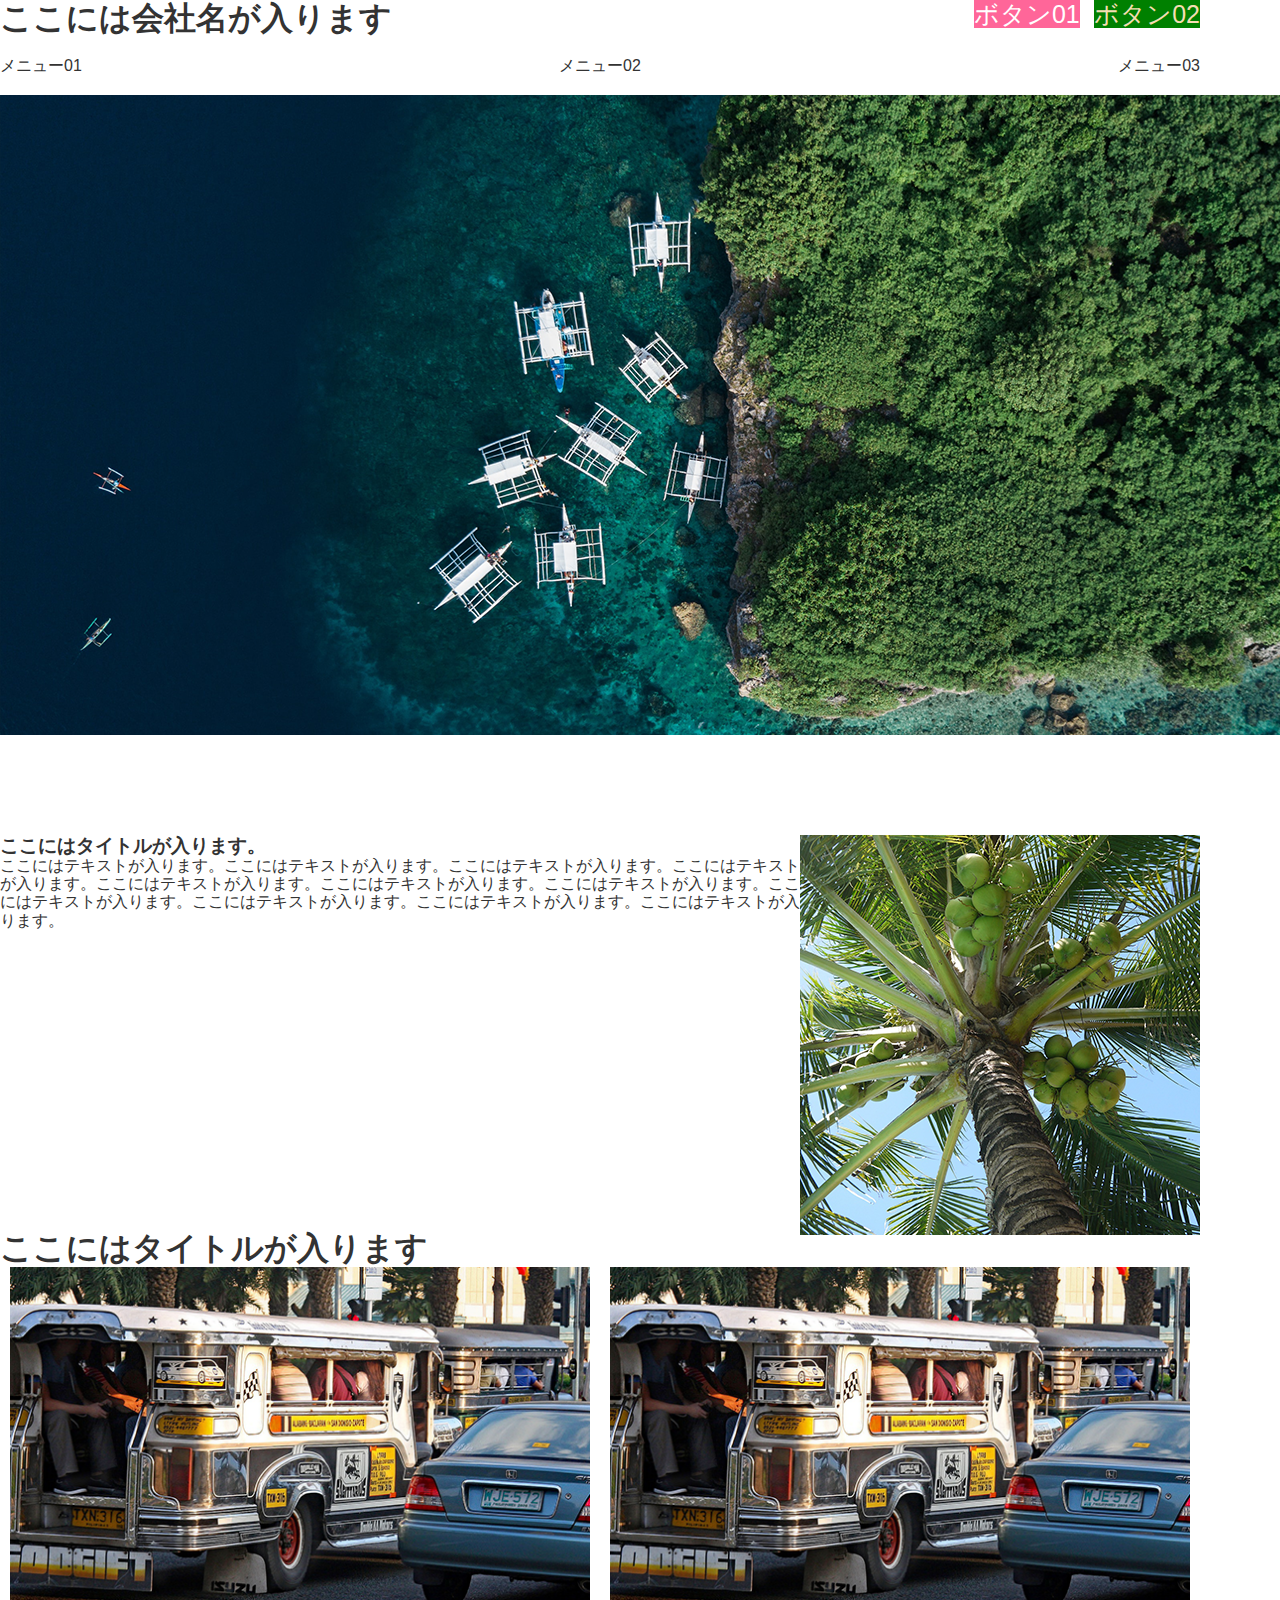
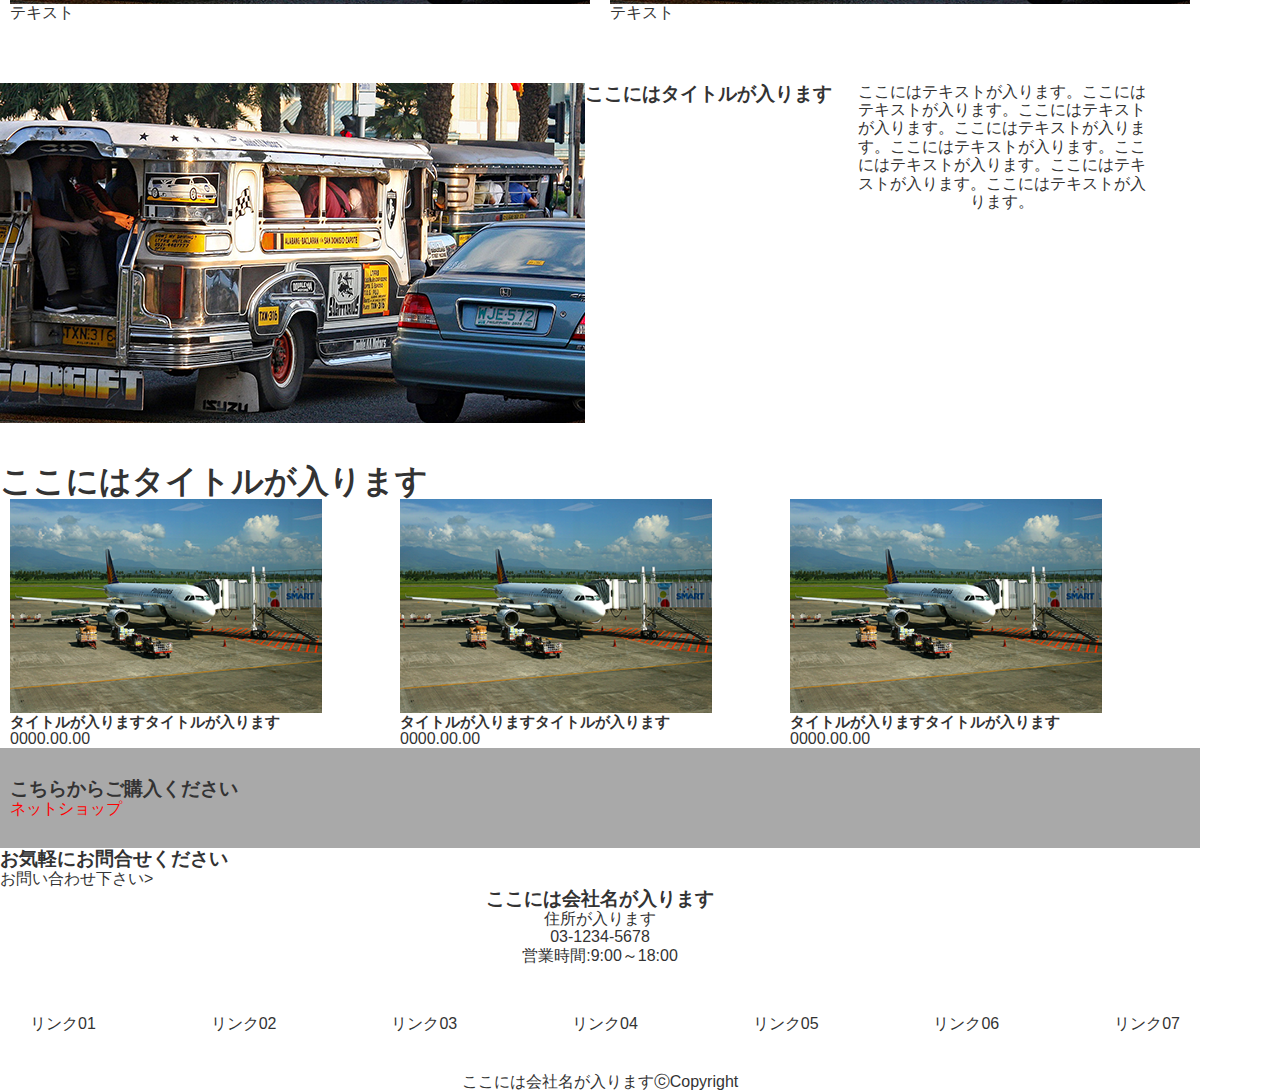
==== top.html @ 73c10f06 "フッター色付け" ====
<!DOCTYPE html>
<html lang="ja">
<head>
  <meta charset="UTF-8">
  <meta name="viewport" content="width=device-width, initial-scale=1.0">
  <link rel="stylesheet" href="css/top.css">
  <link rel="stylesheet" href="css/reset.css">

  <title>TOPページ|トレース用.png</title>
</head>
<body>
  <header>
    <div class="header">
      <h1>ここには会社名が入ります</h1>
      <div>
        <a href="#" class="head_btn">ボタン01</a>
        <a href="#" class="head_btn1">ボタン02</a>
      </div>
    </div>
    <nav class="aerea_nav_header">
        <ul class="list_nav_header">
          <li>メニュー01</li>
          <li>メニュー02</li>
          <li>メニュー03</li>
      </ul>
    </nav>
  </header>
  <div class="mv">
    <h1> <img src="img/mv.png" alt=""></h1>
  </div>
  <main>
    <section class="sec_01">
      <div class="wrapper">
        <div class="sec_01_content">
          <div class="sec_01_box">
            <div class="sec_01_left">
              <img src="img/img_01.png" alt="">
            </div>
              <div class="sec_01_right">
                <h3>ここにはタイトルが入ります。</h3>
                <p>ここにはテキストが入ります。ここにはテキストが入ります。ここにはテキストが入ります。ここにはテキストが入ります。ここにはテキストが入ります。ここにはテキストが入ります。ここにはテキストが入ります。ここにはテキストが入ります。ここにはテキストが入ります。ここにはテキストが入ります。ここにはテキストが入ります。</p>
              </div>
          </div>
        </div>
      </div>
    </section>
      <section class="sec_02">
        <div class="wrapper_02">
          <h1>ここにはタイトルが入ります</h1>
          <div class="sec_02__box">
          <div class="sec_02_box">
            <img src="img/img_02.png" alt="">
            <p>テキスト</p>
          </div>
          <div class="sec_02_box">
          <img src="img/img_02.png" alt="">
            <p>テキスト</p>
          </div>
        </div>
        </div>
      </section>
    <section class="sec_03">
      <div class="wrapper_03">
          <div class="sec_03_content">
            <div class="sec_03_box">
              <figure class="side_image">
                <img src="img/img_02.png" alt="left">
                <h3>ここにはタイトルが入ります</h3>
                <p class="side_text">ここにはテキストが入ります。ここにはテキストが入ります。ここにはテキストが入ります。ここにはテキストが入ります。ここにはテキストが入ります。ここにはテキストが入ります。ここにはテキストが入ります。ここにはテキストが入ります。</p>
              </figure>
                
            </div>
          </div>
      </div>
    </section>
        <section class="sec_04">
          <div class="wrapper_04">
            <div class="sec_04_title">
              <h1>ここにはタイトルが入ります</h1>
            </div>
            <div class="sec_04_content">
              <div class="sec_04_box">
                <div class="area_flexbox">
                  <ul class="clearfix">
                  <li><img src="img/img_04.png" alt="">
                  <h3>タイトルが入りますタイトルが入ります</h3>
                  <p>0000.00.00</p></li>
                  <li><img src="img/img_04.png" alt="">
                  <h3>タイトルが入りますタイトルが入ります</h3>
                  <p>0000.00.00</p></li>
                  <li><img src="img/img_04.png" alt="">
                  <h3>タイトルが入りますタイトルが入ります</h3>
                  <p>0000.00.00</p></li>
                </ul>
              </div>
                </div>
              </div>
            </div>
            
              </div>
            </div>
                
              </div>
            </div>
          </div>
        </section>
            
                 <section class="sec_btn">
                  <div class="wrapper">
                    <h3>こちらからご購入ください</h3>
                    <a href="#" class="btn">ネットショップ</a>
                  </div>
                  </section>
                  <section class="sec__btn">
                  <div class="wrapper">
                    <h3>お気軽にお問合せください</h3>
                    <a href="#" class="_">お問い合わせ下さい>
                    </div>
                    </div>
                  </section>
                    <footer>
                  
                      <section class="sec_05">
                        <div class="wrapper">
                          <div class="title_02">
                        <h3>ここには会社名が入ります</h3>
                          <div class="sec_01_content05">
                          <P>住所が入ります</P>
                          <p>03-1234-5678</p>
                          <p>営業時間:9:00～18:00</p>
                          </div>
                        </div>
                        <nav class="aerea_nav_header_">
                            <ul class="list">
                              <li>リンク01</li>
                              <li>リンク02</li>
                              <li>リンク03</li>
                              <li>リンク04</li>
                              <li>リンク05</li>
                              <li>リンク06</li>
                              <li class="link">リンク07</li>
                          </nav>
                          <div class="copyright">
                            <p>ここには会社名が入りますⓒCopyright</p>
                          </div>
                  </footer>
          
  </main>
</body>
</html>
---- css/top.css ----
.header{
  display: flex;
  justify-content: space-between;
}
body{
  max-width: 1200px;
	font-weight: normal;
	color: #333333;
	font-family: sans-serif;
	font-size: 16px;}

  .head_btn{
    font-size: 25px;
    width: 150px;
    background-color:#FF6699; 
    color: white;
    border-style: solid;
    text-align: center;
    margin-right: 10px;
    
  }
  .head_btn1{
    color: wheat;
    background-color: green;
    font-size: 25px;
    width: 150px;
    text-align: center
  }
  
  .list_nav_header{
    display: flex;
    justify-content: space-between;
    margin-bottom: 20px;
    margin-top: 20px;
    justify-items: center;
  }

  .wrapper{
    max-width: 1200px;
    width: 100%;
    margin-left: auto;
    margin-right: auto;}

  .mv{
    width: 100%;
    
  }
  .sec_01_left{
    float: right;
    margin-block: auto;
  }
  .sec_01_left img{
    width: 100%;
  }
  
  .sec_01{
  margin-top: 100px;
}

.wrapper_02{
  margin-top: 300px;
}
.sec_02__box{
	display: flex;
	justify-content: space-between;
  
}

.sec_02_box{
	width: 100%;
  height: 50%;
  margin-right: 10px;
    margin-left: 10px;
}

.sec_02_box img{
	width:100%;
	height: 50%;
  justify-content: space-between;
}x
.sec_03{
  margin-top: 60px;
}
.wrapper_03{
  margin-top: 60px;
}
.sec_03_right{
  font-size: 15px;
	margin-bottom: 20px;
  width: 100%;
  float: right;
}
.sec_03_right h3{
  font-size: 18px;
  margin-bottom: 10px;
  margin-top: 10px; 
}
.sec_03_p{
  font-size: 14px;
  display: flex;
}
figure.side_image{
  display: inline-block;
  display: flex;
}
p.side_text{
  display: inline-block;
  width: 300px;
  margin-left:20px;
  text-align: center;
}
.sec_04{
  margin-top: 40px
}
.sec_04_title{
  margin-top: 40px;
}

.clearfix{
  display: flex;
  margin-left: 10px;
}

.clearfix img{
  width: 80%;
  margin-right: 10px;
}

.clearfix h3{
  font-size: 15px;
} 


.copyright{
  margin-top: 40px;
}

.sec_btn{
  width: 100%;
  background-color: darkgray;
  padding-left: 10px;
  padding-top: 30px;
  padding-bottom: 30px;
}
.btn{
  color: red;

}
footer{
  text-align: center;
  
}
.aewea_nav_header{
  justify-content: space-between;
}
.list{
  display: flex;
  margin-top: 50px;
  justify-content: space-between;
  margin-right: 20px;
  margin-left:30px;
}
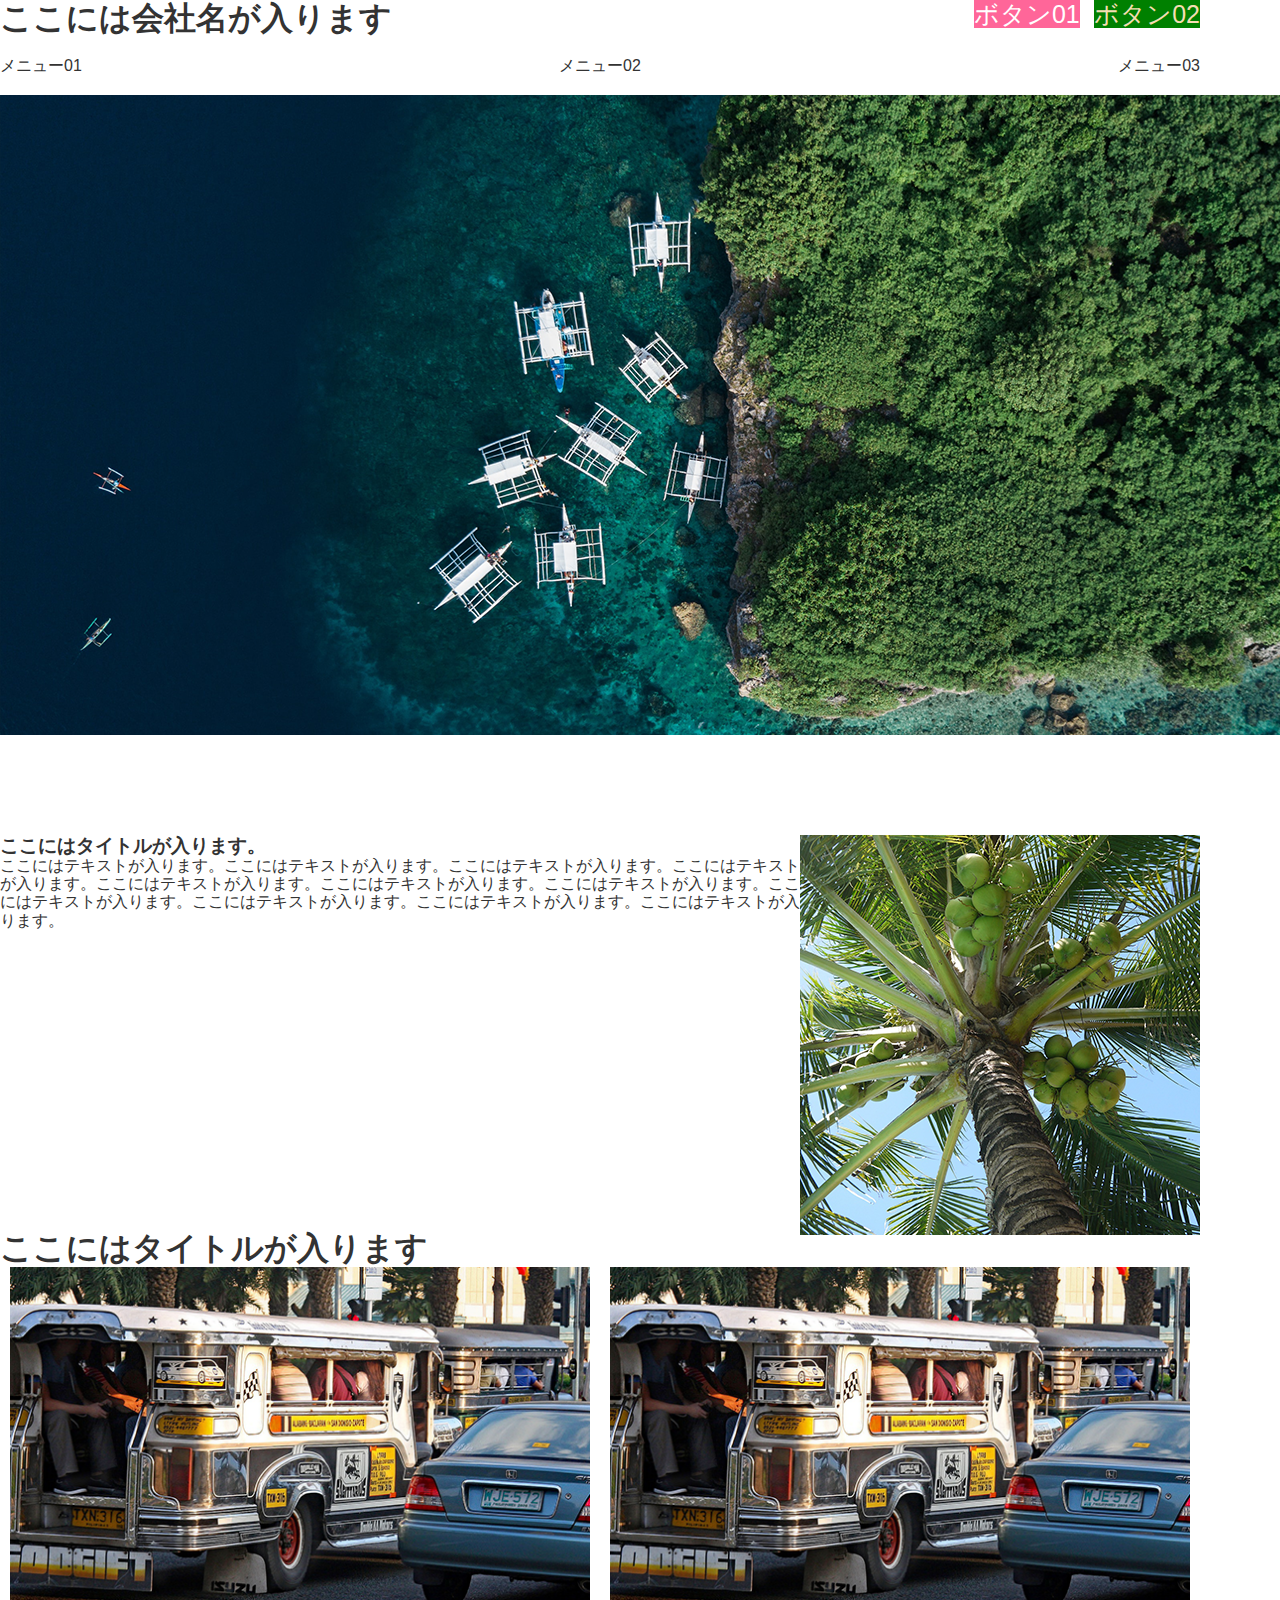
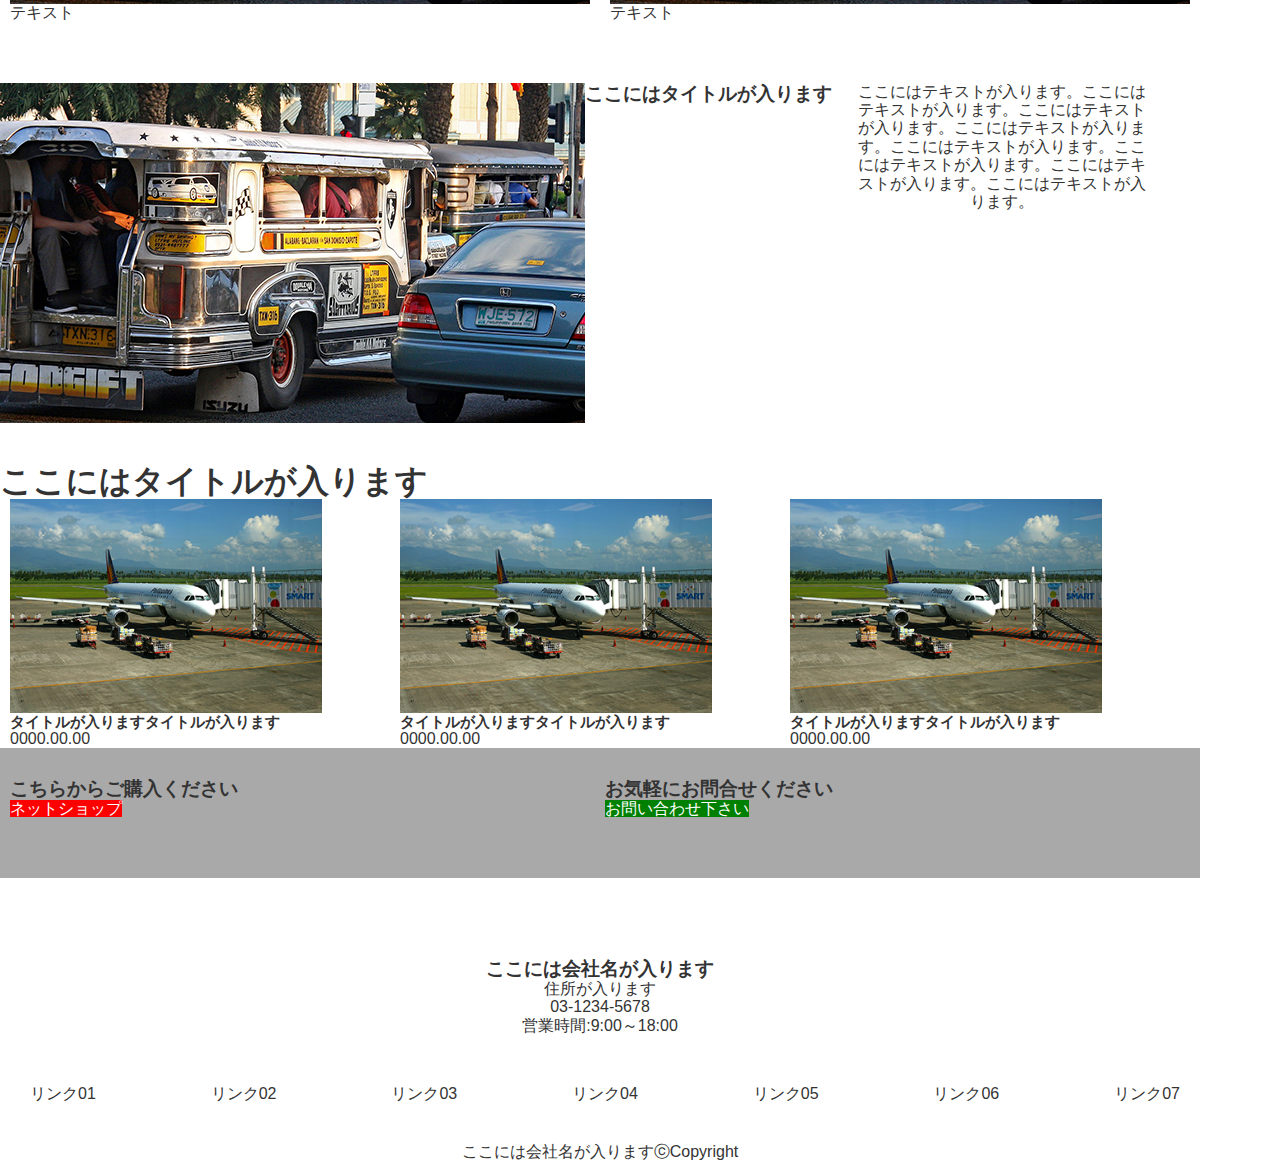
==== commit 22b3603a: "フッター前" ====
--- a/top.html
+++ b/top.html
@@ -110,11 +110,10 @@
                     <h3>こちらからご購入ください</h3>
                     <a href="#" class="btn">ネットショップ</a>
                   </div>
-                  </section>
-                  <section class="sec__btn">
+                  <div class="sec_btn1"></div>
                   <div class="wrapper">
                     <h3>お気軽にお問合せください</h3>
-                    <a href="#" class="_">お問い合わせ下さい>
+                    <a href="#" class="btn__">お問い合わせ下さい</a>
                     </div>
                     </div>
                   </section>
--- a/css/top.css
+++ b/css/top.css
@@ -140,15 +140,21 @@
   background-color: darkgray;
   padding-left: 10px;
   padding-top: 30px;
-  padding-bottom: 30px;
+  padding-bottom: 60px;
+  display: flex;
 }
 .btn{
-  color: red;
-
+  background-color:red;
+  width: 30%;
+  color: white;
+}
+.btn__{
+  color: white;
+  background-color: green;
 }
 footer{
   text-align: center;
-  
+  margin-top: 80px;
 }
 .aewea_nav_header{
   justify-content: space-between;
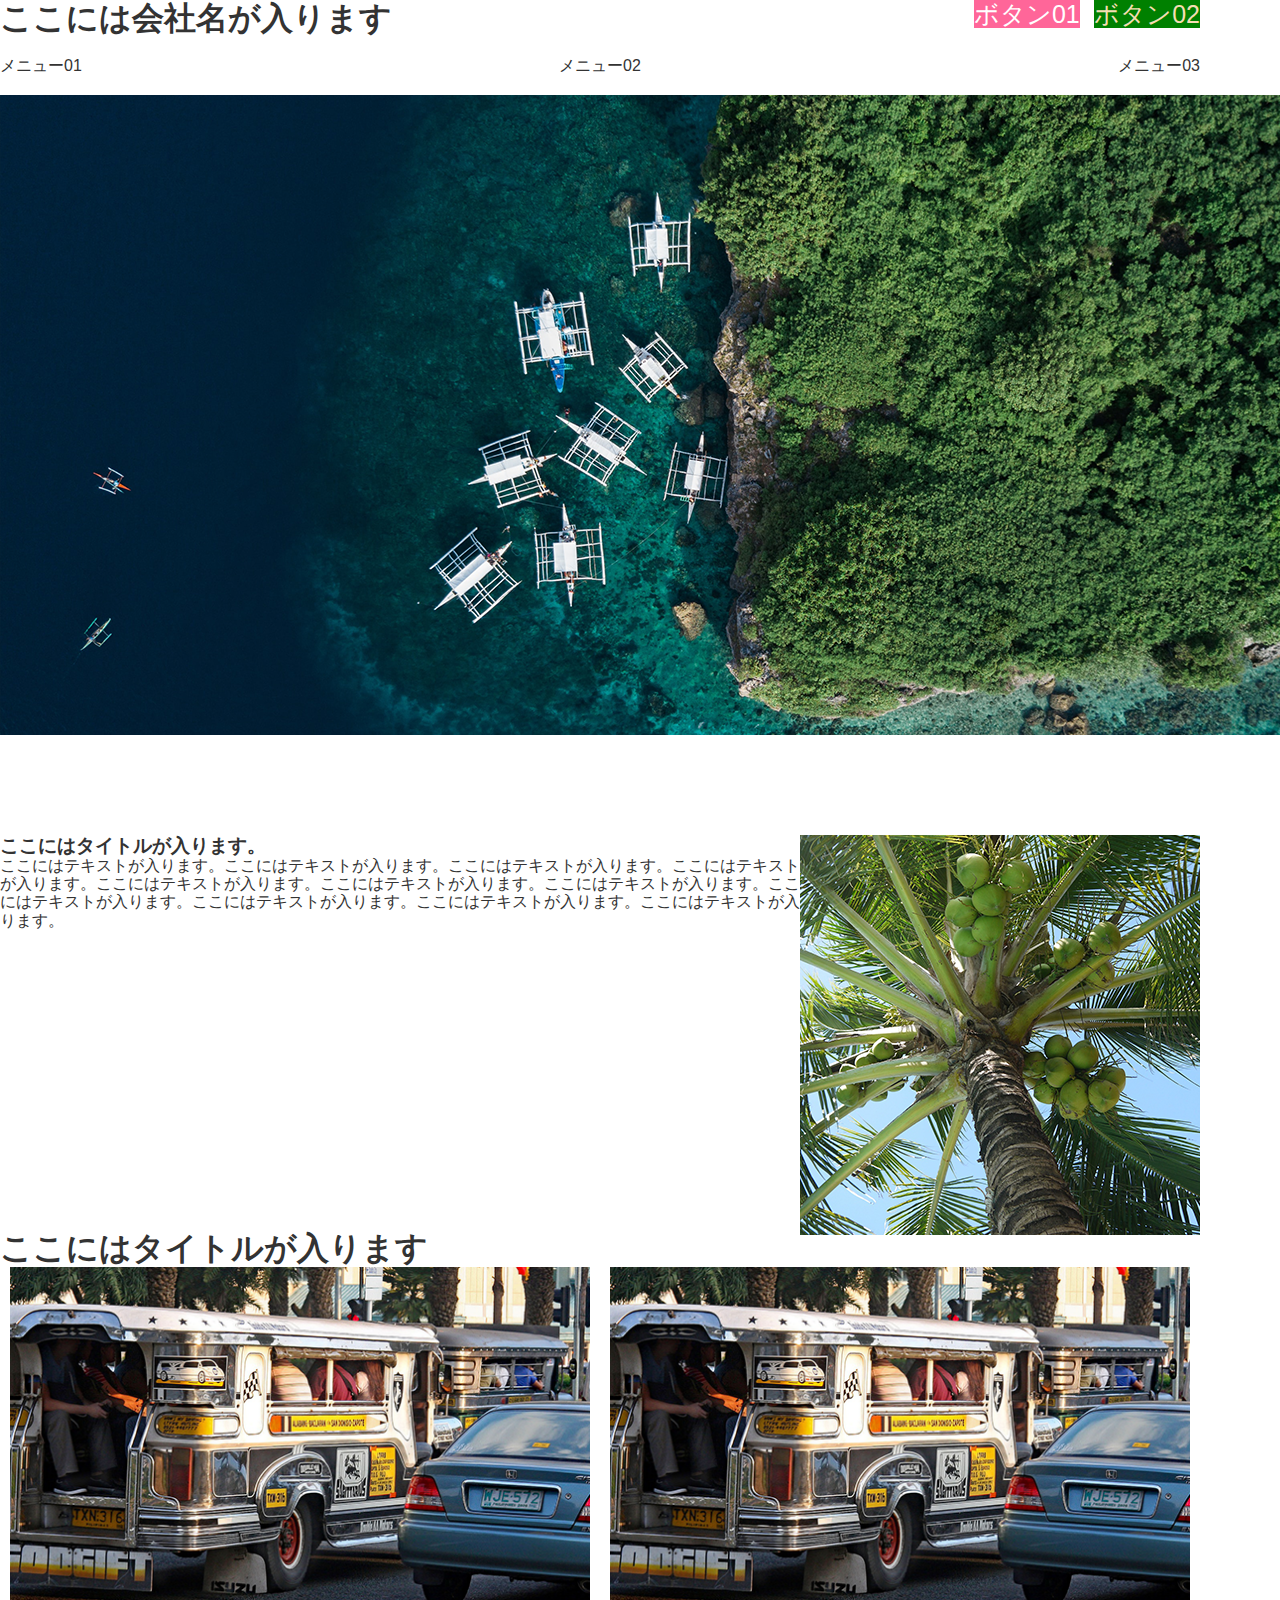
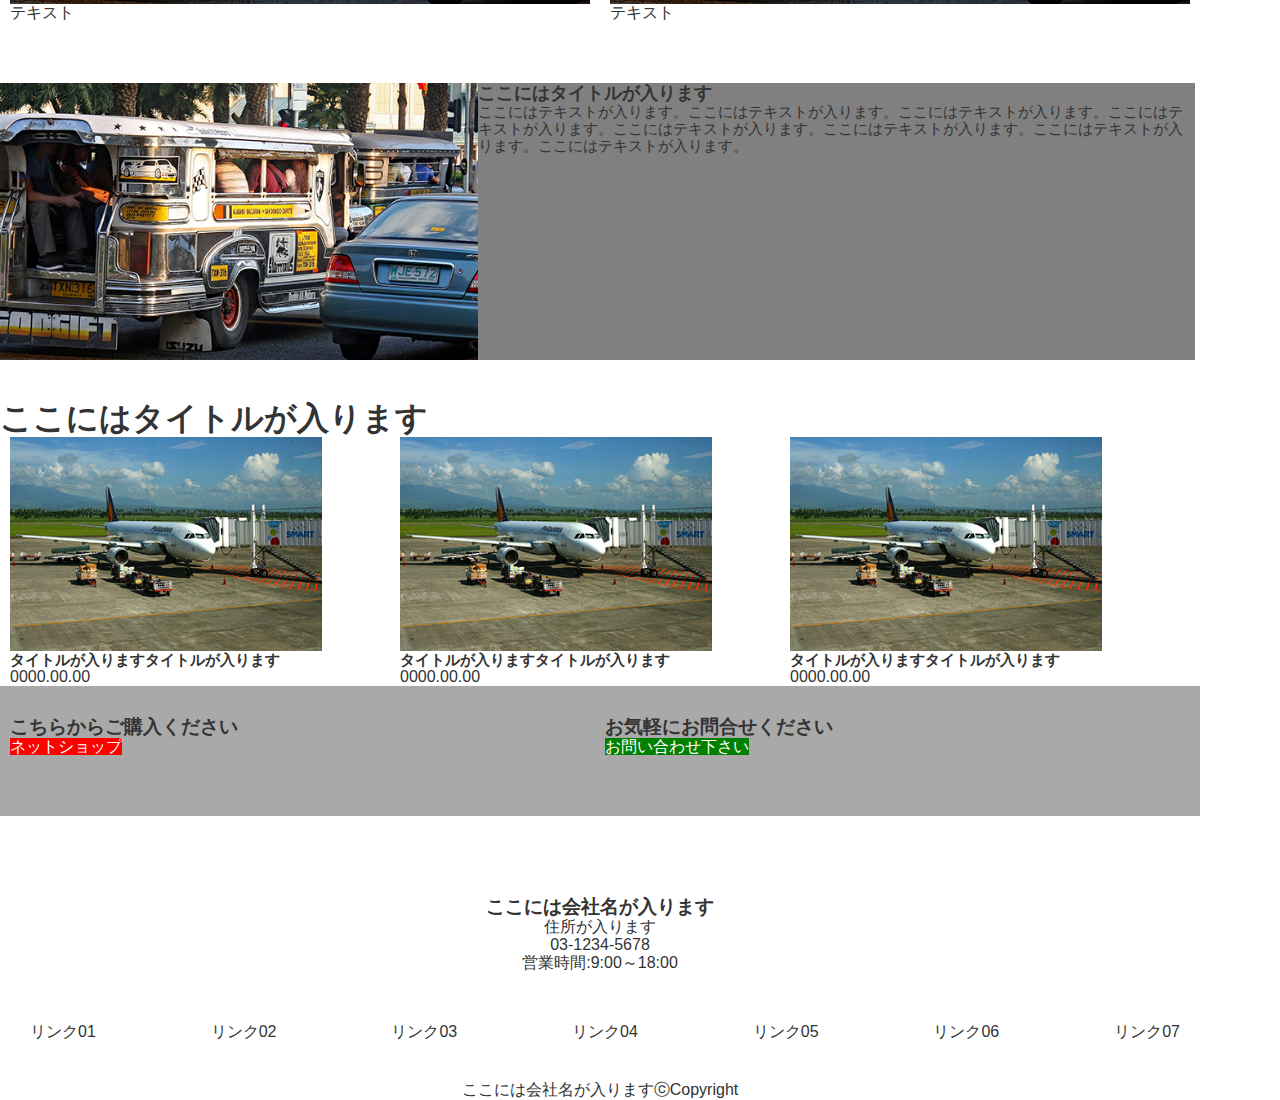
==== commit 00377890: "フッター文字サイズ" ====
--- a/top.html
+++ b/top.html
@@ -59,20 +59,19 @@
         </div>
         </div>
       </section>
-    <section class="sec_03">
-      <div class="wrapper_03">
-          <div class="sec_03_content">
-            <div class="sec_03_box">
-              <figure class="side_image">
-                <img src="img/img_02.png" alt="left">
-                <h3>ここにはタイトルが入ります</h3>
-                <p class="side_text">ここにはテキストが入ります。ここにはテキストが入ります。ここにはテキストが入ります。ここにはテキストが入ります。ここにはテキストが入ります。ここにはテキストが入ります。ここにはテキストが入ります。ここにはテキストが入ります。</p>
-              </figure>
-                
+          <div class="sec_03">
+           <div class="wrapper_03">
+              <div class="sec_03_box">
+                <div class="area__flexbox">
+                  <ul class="clear_fix" >
+                  <img src="img/img_02.png" alt="">
+                    <li><h3>ここにはタイトルが入ります</h3>
+                    <p>ここにはテキストが入ります。ここにはテキストが入ります。ここにはテキストが入ります。ここにはテキストが入ります。ここにはテキストが入ります。ここにはテキストが入ります。ここにはテキストが入ります。ここにはテキストが入ります。</p></li>
+                </ul>
+              </div>
+              </div>
             </div>
           </div>
-      </div>
-    </section>
         <section class="sec_04">
           <div class="wrapper_04">
             <div class="sec_04_title">
--- a/css/top.css
+++ b/css/top.css
@@ -95,20 +95,17 @@
   margin-bottom: 10px;
   margin-top: 10px; 
 }
-.sec_03_p{
-  font-size: 14px;
+.area__flexbox img{
+  width: 40%;
+}
+
+.clear_fix{
   display: flex;
+  font-size: 15px;
+  margin-right: 5px;
+  background-color: grey;
 }
-figure.side_image{
-  display: inline-block;
-  display: flex;
-}
-p.side_text{
-  display: inline-block;
-  width: 300px;
-  margin-left:20px;
-  text-align: center;
-}
+
 .sec_04{
   margin-top: 40px
 }
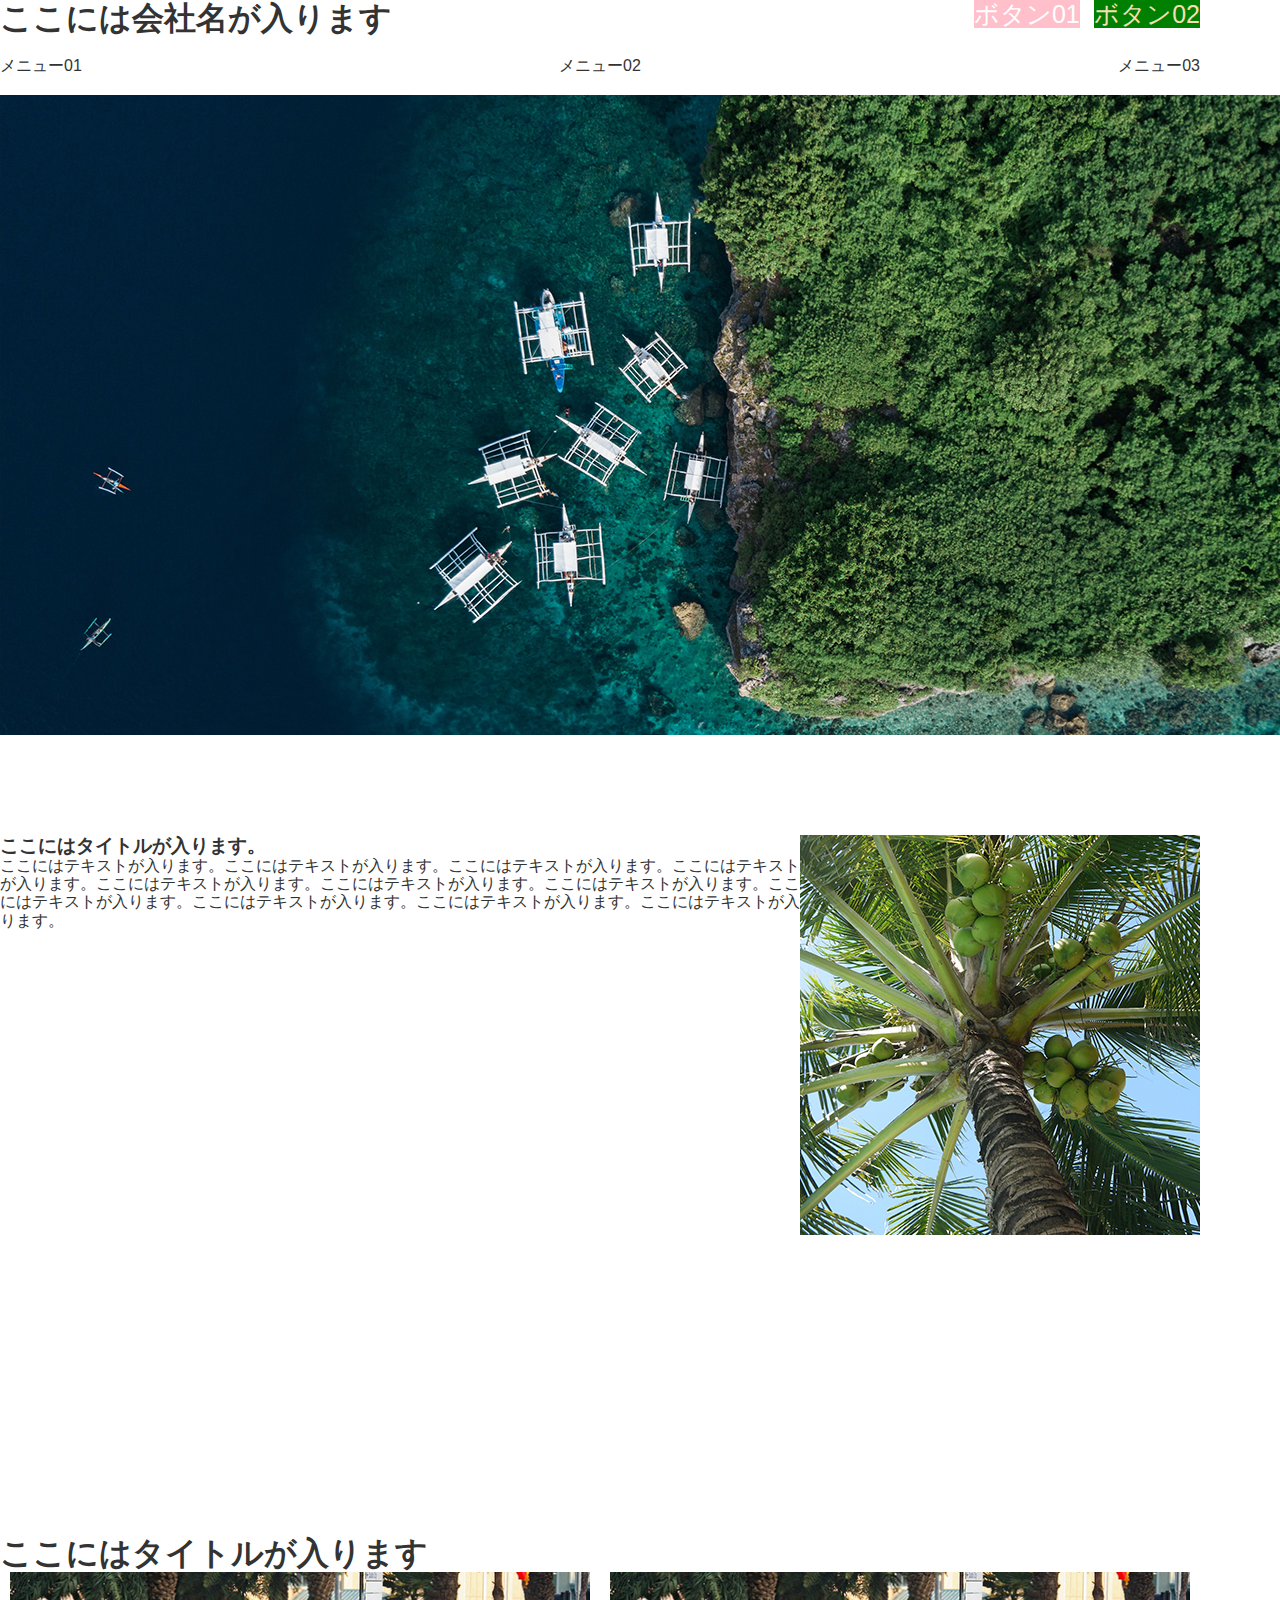
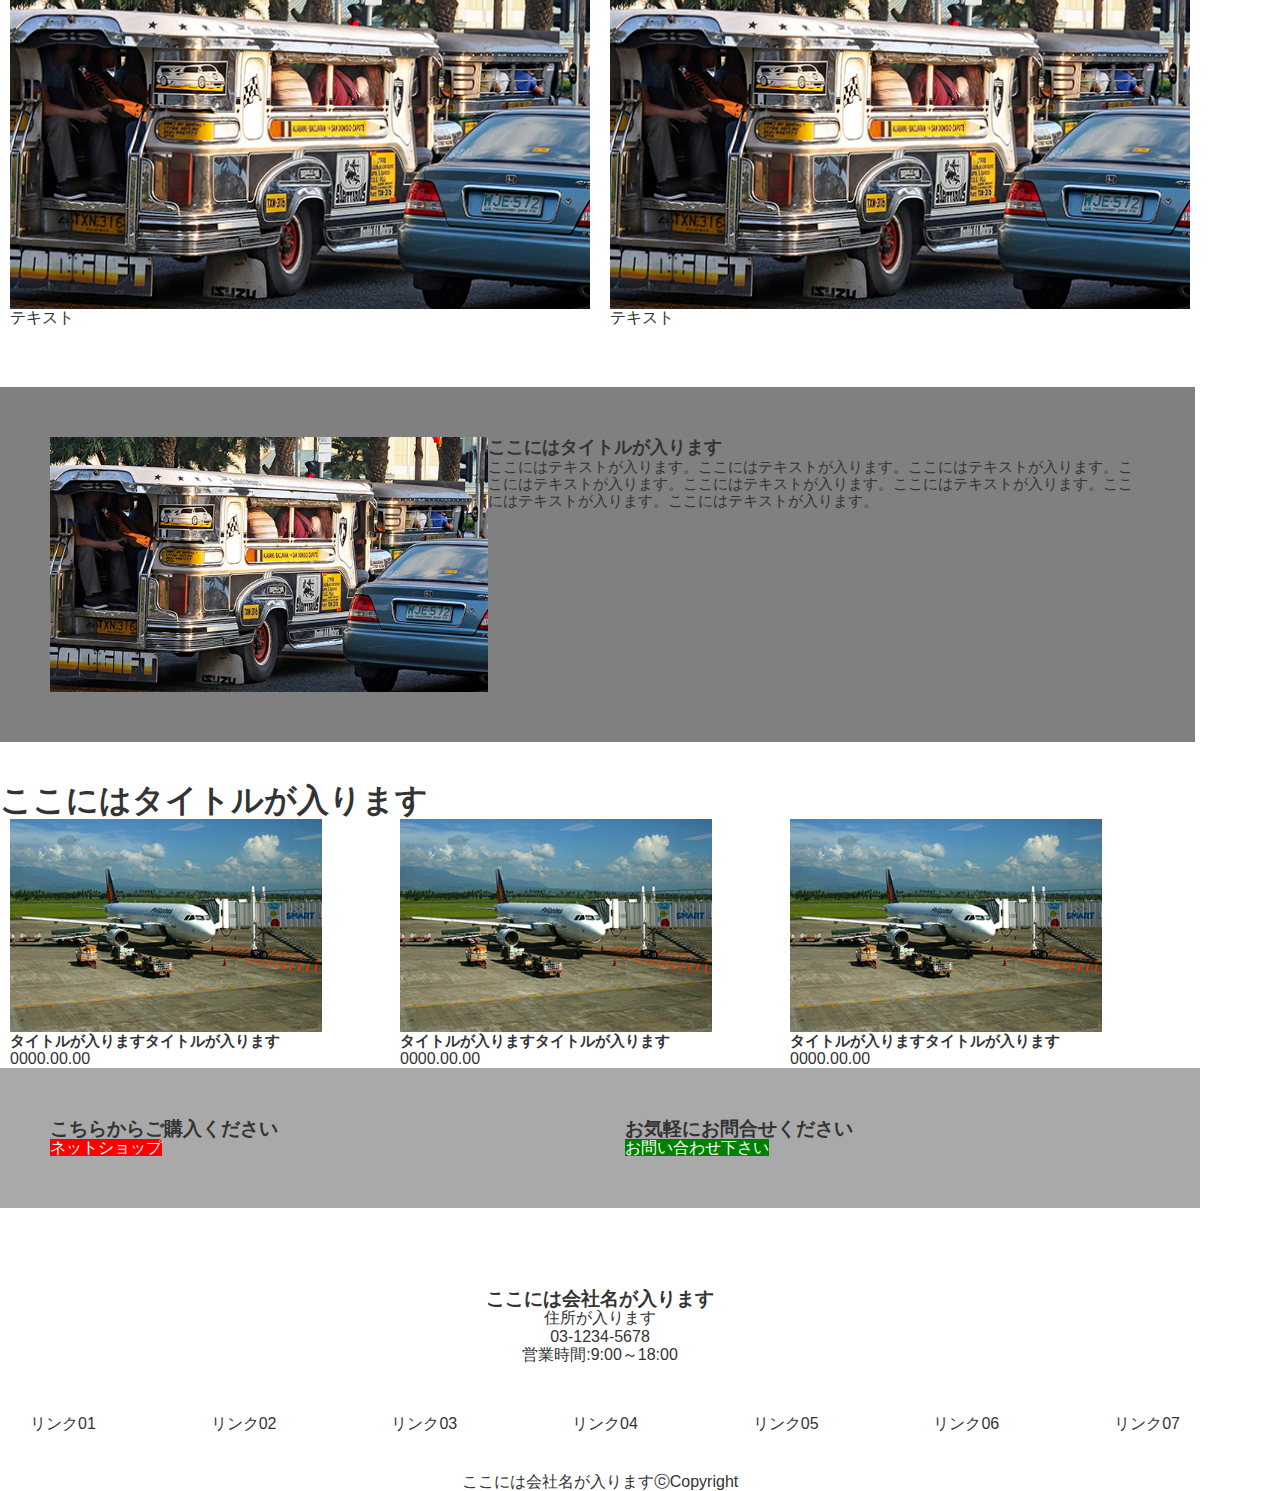
==== commit e9f3246f: "TOPページ修正" ====
--- a/top.html
+++ b/top.html
@@ -12,7 +12,7 @@
   <header>
     <div class="header">
       <h1>ここには会社名が入ります</h1>
-      <div>
+      <div class="btn___">
         <a href="#" class="head_btn">ボタン01</a>
         <a href="#" class="head_btn1">ボタン02</a>
       </div>
@@ -31,17 +31,13 @@
   <main>
     <section class="sec_01">
       <div class="wrapper">
-        <div class="sec_01_content">
-          <div class="sec_01_box">
             <div class="sec_01_left">
-              <img src="img/img_01.png" alt="">
-            </div>
-              <div class="sec_01_right">
+              <div class="content">
                 <h3>ここにはタイトルが入ります。</h3>
                 <p>ここにはテキストが入ります。ここにはテキストが入ります。ここにはテキストが入ります。ここにはテキストが入ります。ここにはテキストが入ります。ここにはテキストが入ります。ここにはテキストが入ります。ここにはテキストが入ります。ここにはテキストが入ります。ここにはテキストが入ります。ここにはテキストが入ります。</p>
               </div>
-          </div>
-        </div>
+              <img src="img/img_01.png" alt="">
+            </div>
       </div>
     </section>
       <section class="sec_02">
@@ -59,19 +55,17 @@
         </div>
         </div>
       </section>
-          <div class="sec_03">
-           <div class="wrapper_03">
-              <div class="sec_03_box">
-                <div class="area__flexbox">
-                  <ul class="clear_fix" >
-                  <img src="img/img_02.png" alt="">
-                    <li><h3>ここにはタイトルが入ります</h3>
-                    <p>ここにはテキストが入ります。ここにはテキストが入ります。ここにはテキストが入ります。ここにはテキストが入ります。ここにはテキストが入ります。ここにはテキストが入ります。ここにはテキストが入ります。ここにはテキストが入ります。</p></li>
-                </ul>
-              </div>
-              </div>
+      <section class="sec_03">
+        <div class="wrapper_03">
+          <div class="clear_fix" >
+            <img src="img/img_02.png" alt="">
+            <div>  
+              <h3>ここにはタイトルが入ります</h3>
+              <p>ここにはテキストが入ります。ここにはテキストが入ります。ここにはテキストが入ります。ここにはテキストが入ります。ここにはテキストが入ります。ここにはテキストが入ります。ここにはテキストが入ります。ここにはテキストが入ります。</p>
             </div>
           </div>
+        </div>
+      </section>
         <section class="sec_04">
           <div class="wrapper_04">
             <div class="sec_04_title">
@@ -103,7 +97,6 @@
             </div>
           </div>
         </section>
-            
                  <section class="sec_btn">
                   <div class="wrapper">
                     <h3>こちらからご購入ください</h3>
--- a/css/top.css
+++ b/css/top.css
@@ -1,6 +1,13 @@
+@media screen and(max-width:480px){
+	main{
+			font-size: 24px;
+	}
+
+}
 .header{
   display: flex;
   justify-content: space-between;
+  max-width: 1200px;
 }
 body{
   max-width: 1200px;
@@ -8,11 +15,15 @@
 	color: #333333;
 	font-family: sans-serif;
 	font-size: 16px;}
+  .btn___{
+    text-align: right;
+    
+  }
 
   .head_btn{
     font-size: 25px;
-    width: 150px;
-    background-color:#FF6699; 
+    width: 150px; 
+    background-color: pink;
     color: white;
     border-style: solid;
     text-align: center;
@@ -24,7 +35,7 @@
     background-color: green;
     font-size: 25px;
     width: 150px;
-    text-align: center
+    text-align: center;
   }
   
   .list_nav_header{
@@ -46,11 +57,13 @@
     
   }
   .sec_01_left{
-    float: right;
-    margin-block: auto;
+    display: flex;
+    justify-content: space-between;
+  
   }
   .sec_01_left img{
     width: 100%;
+    float: right;
   }
   
   .sec_01{
@@ -95,7 +108,7 @@
   margin-bottom: 10px;
   margin-top: 10px; 
 }
-.area__flexbox img{
+.clear_fix img{
   width: 40%;
 }
 
@@ -104,10 +117,16 @@
   font-size: 15px;
   margin-right: 5px;
   background-color: grey;
+  padding-top: 50px;
+  padding-left: 50px;
+  padding-bottom: 50px;
+  padding-right: 50px;
+
 }
 
 .sec_04{
-  margin-top: 40px
+  margin-top: 40px;
+
 }
 .sec_04_title{
   margin-top: 40px;
@@ -135,9 +154,10 @@
 .sec_btn{
   width: 100%;
   background-color: darkgray;
-  padding-left: 10px;
-  padding-top: 30px;
-  padding-bottom: 60px;
+  padding-top: 50px;
+  padding-left: 50px;
+  padding-top: 50px;
+  padding-bottom: 50px;
   display: flex;
 }
 .btn{
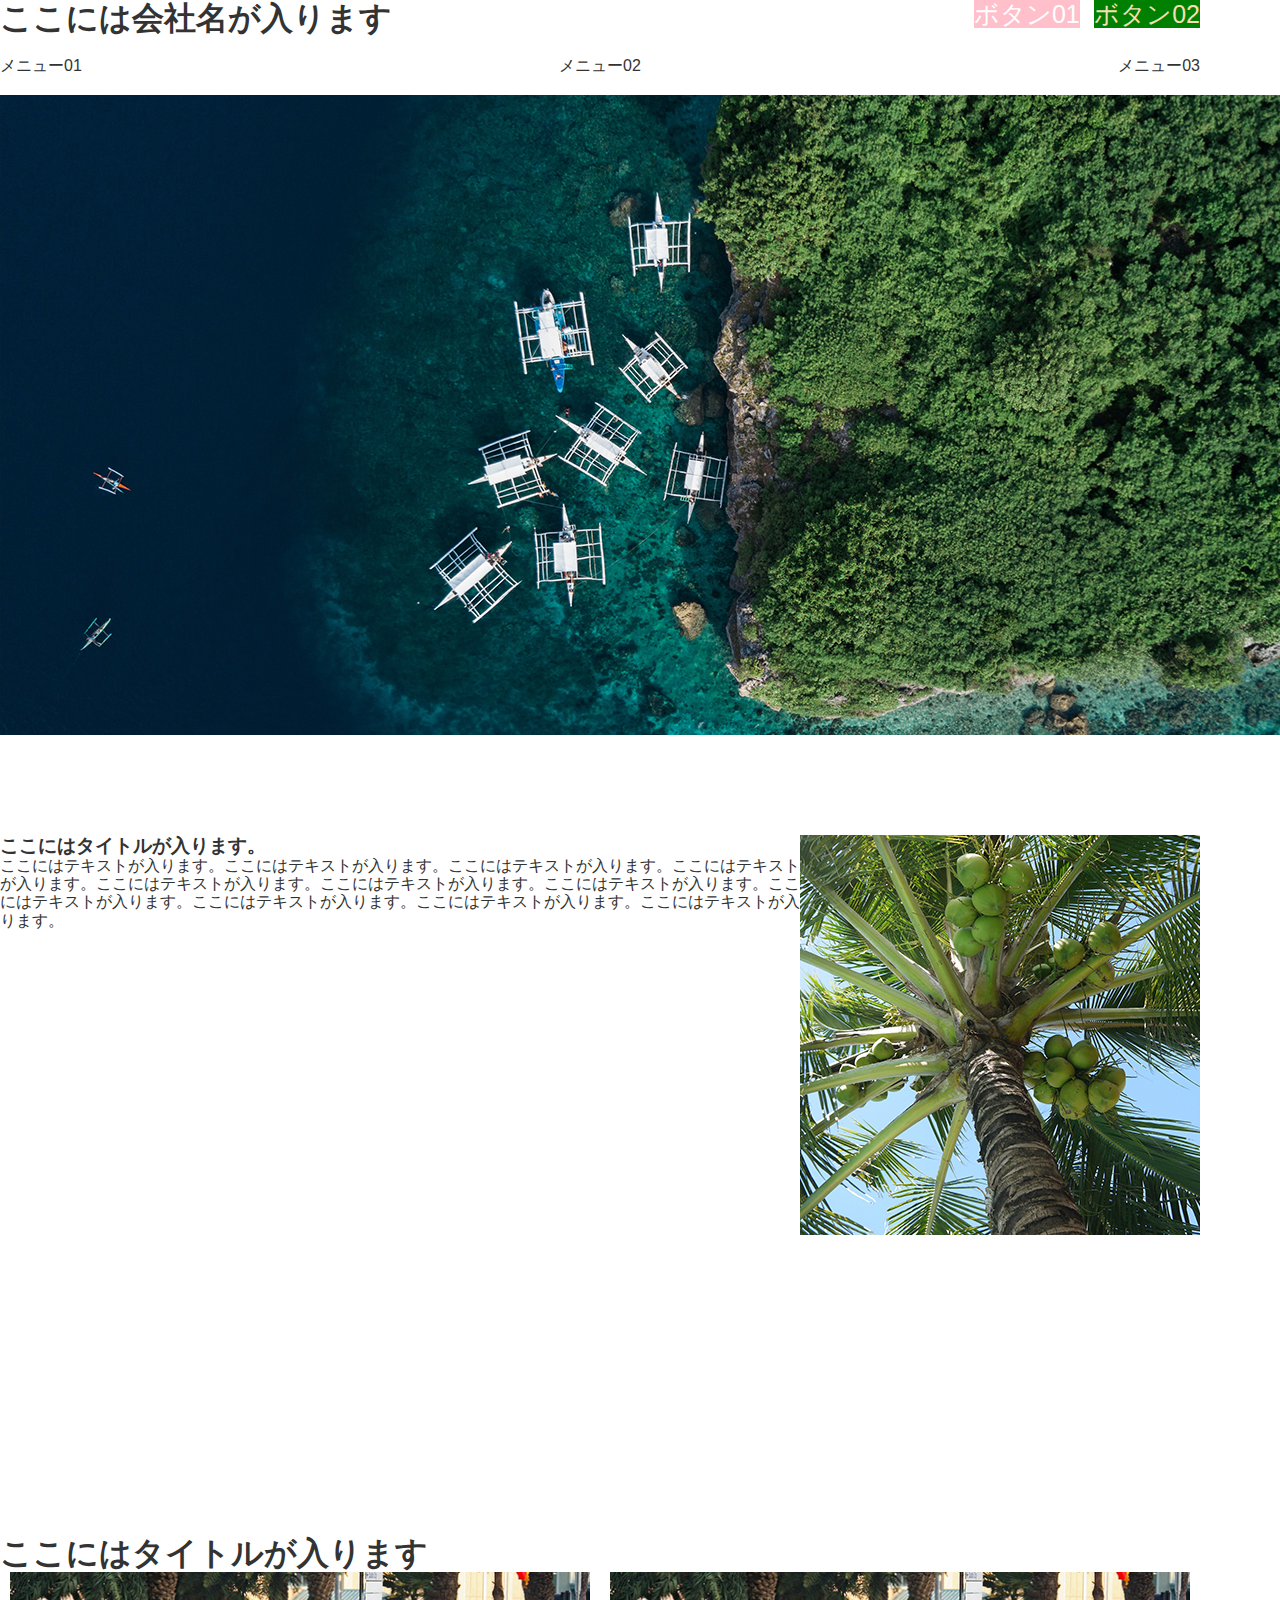
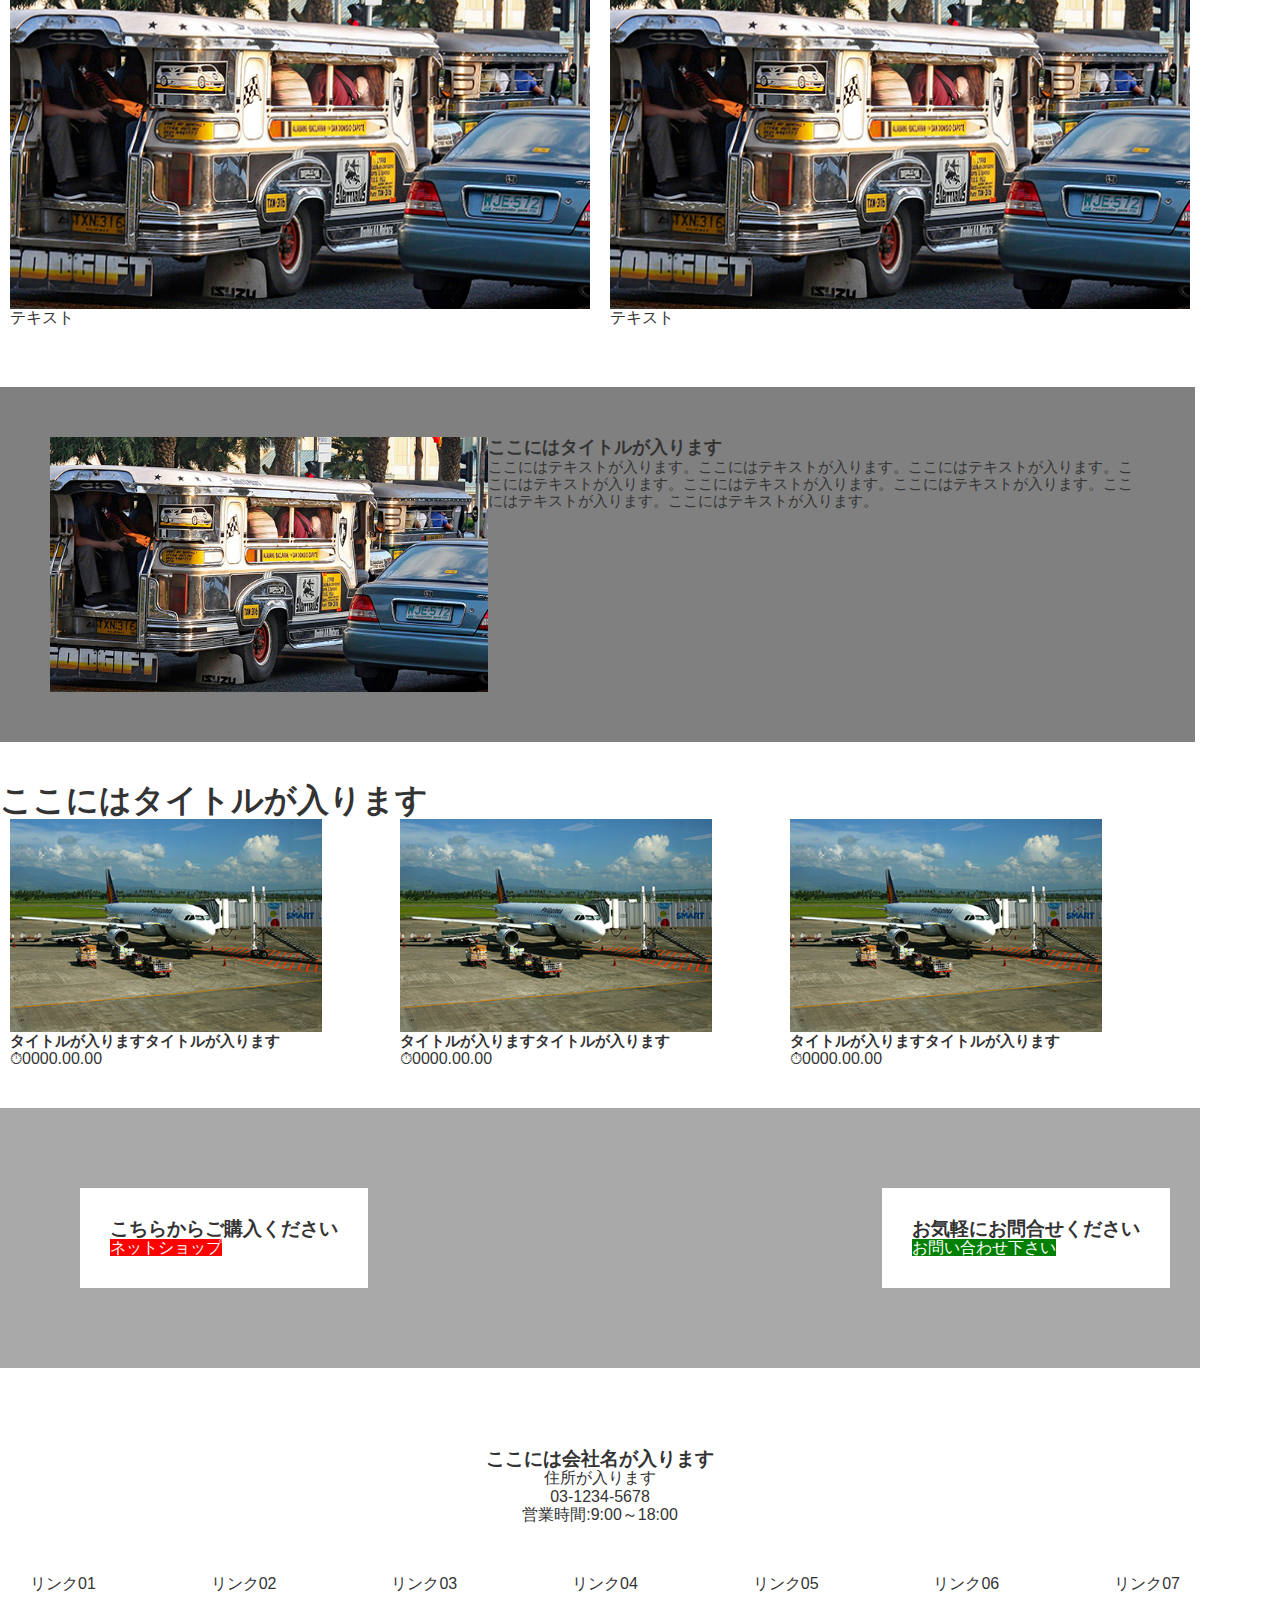
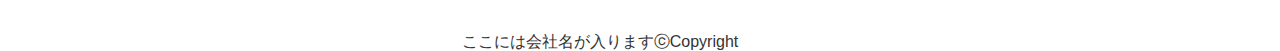
==== commit 270b7e1d: "TOPページフッター以外" ====
--- a/top.html
+++ b/top.html
@@ -77,13 +77,13 @@
                   <ul class="clearfix">
                   <li><img src="img/img_04.png" alt="">
                   <h3>タイトルが入りますタイトルが入ります</h3>
-                  <p>0000.00.00</p></li>
+                  <p>⏱0000.00.00</p></li>
                   <li><img src="img/img_04.png" alt="">
                   <h3>タイトルが入りますタイトルが入ります</h3>
-                  <p>0000.00.00</p></li>
+                  <p>⏱0000.00.00</p></li>
                   <li><img src="img/img_04.png" alt="">
                   <h3>タイトルが入りますタイトルが入ります</h3>
-                  <p>0000.00.00</p></li>
+                  <p>⏱0000.00.00</p></li>
                 </ul>
               </div>
                 </div>
@@ -98,12 +98,11 @@
           </div>
         </section>
                  <section class="sec_btn">
-                  <div class="wrapper">
+                  <div class="box_btn">
                     <h3>こちらからご購入ください</h3>
                     <a href="#" class="btn">ネットショップ</a>
                   </div>
-                  <div class="sec_btn1"></div>
-                  <div class="wrapper">
+                  <div class="box_btn1">
                     <h3>お気軽にお問合せください</h3>
                     <a href="#" class="btn__">お問い合わせ下さい</a>
                     </div>
--- a/css/top.css
+++ b/css/top.css
@@ -3,6 +3,12 @@
 			font-size: 24px;
 	}
 
+}
+.wrapper{
+  max-width: 1200px;
+  width: 100%;
+  margin-left: auto;
+  margin-right: auto;
 }
 .header{
   display: flex;
@@ -46,11 +52,6 @@
     justify-items: center;
   }
 
-  .wrapper{
-    max-width: 1200px;
-    width: 100%;
-    margin-left: auto;
-    margin-right: auto;}
 
   .mv{
     width: 100%;
@@ -126,6 +127,7 @@
 
 .sec_04{
   margin-top: 40px;
+  margin-bottom: 40px;
 
 }
 .sec_04_title{
@@ -159,12 +161,29 @@
   padding-top: 50px;
   padding-bottom: 50px;
   display: flex;
+  justify-content: space-between;
 }
 .btn{
   background-color:red;
   width: 30%;
   color: white;
 }
+.box_btn{
+  padding-top: 30px;
+  padding-right: 30px;
+  padding-bottom: 30px;
+  padding-left: 30px;
+  background-color: white;
+  margin:30px
+}
+.box_btn1{
+  padding-top: 30px;
+  padding-right: 30px;
+  padding-bottom: 30px;
+  padding-left: 30px;
+  background-color: white;
+  margin:30px
+}
 .btn__{
   color: white;
   background-color: green;
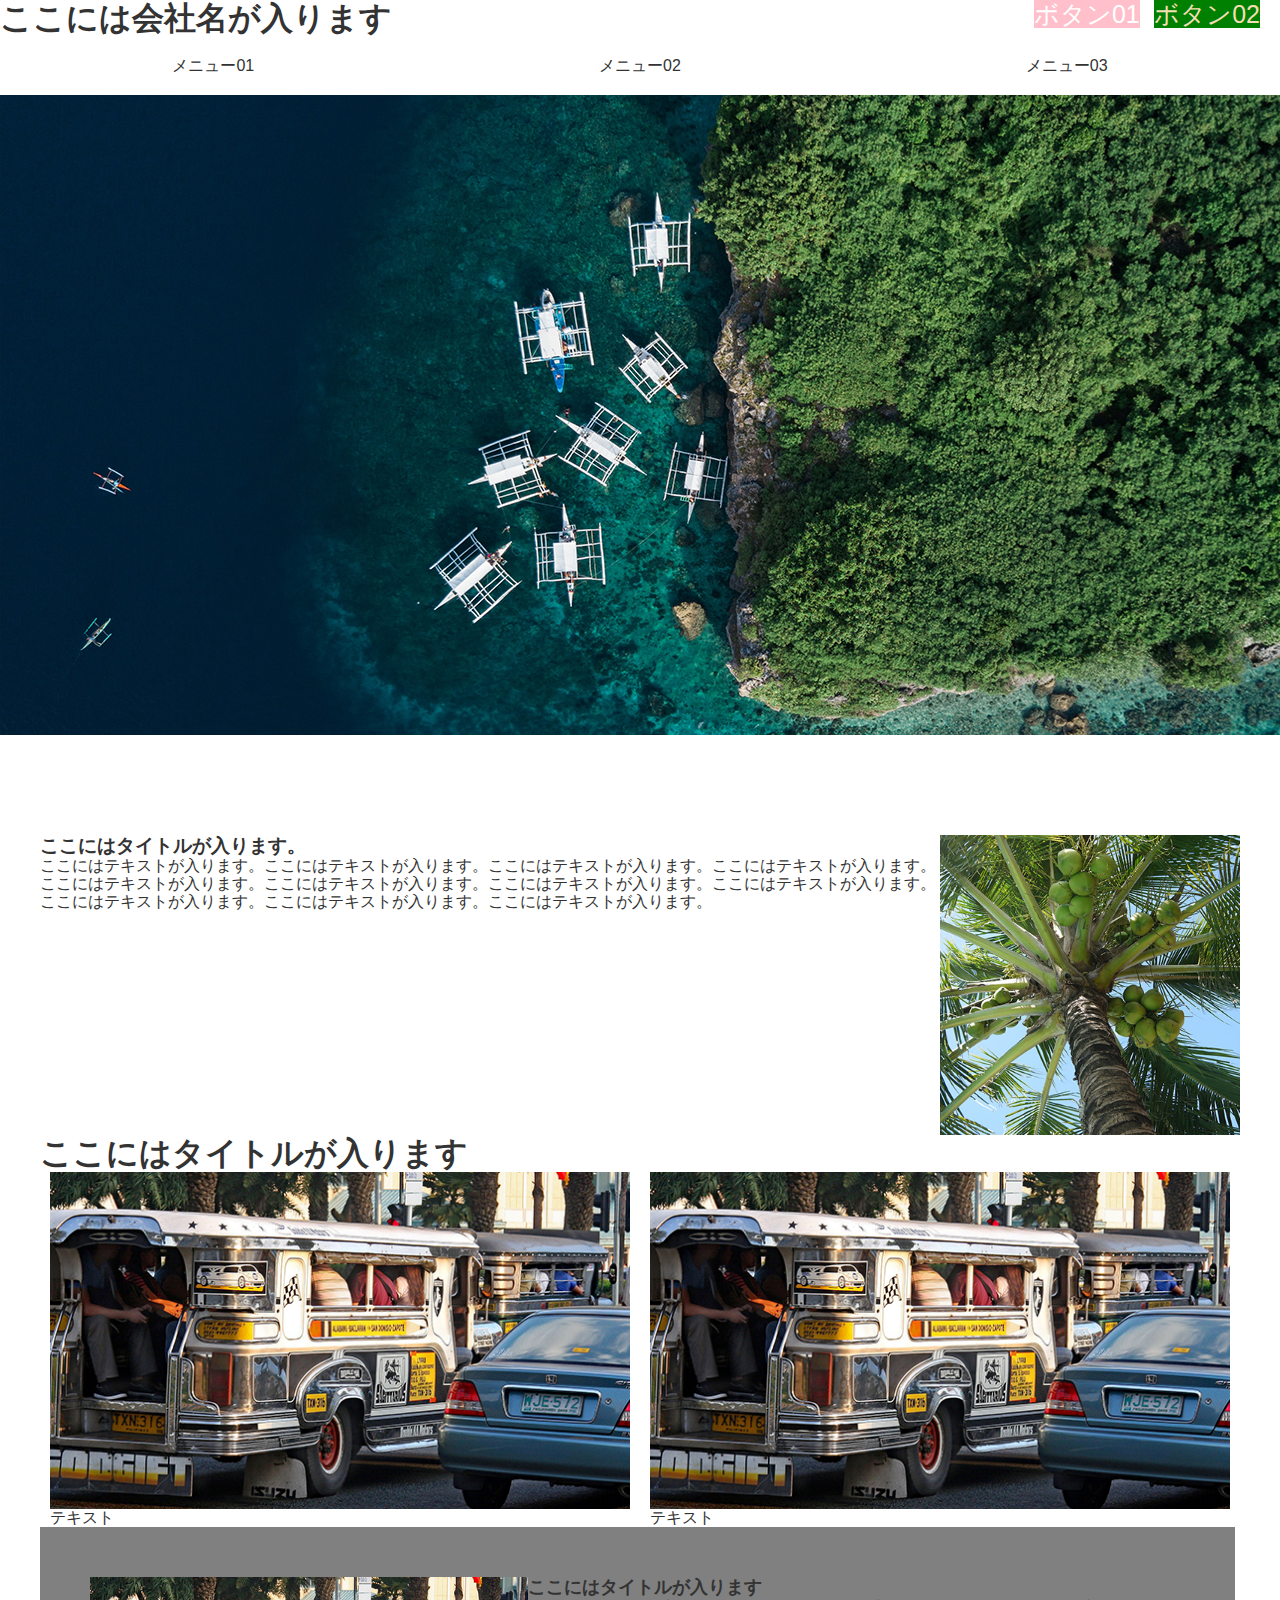
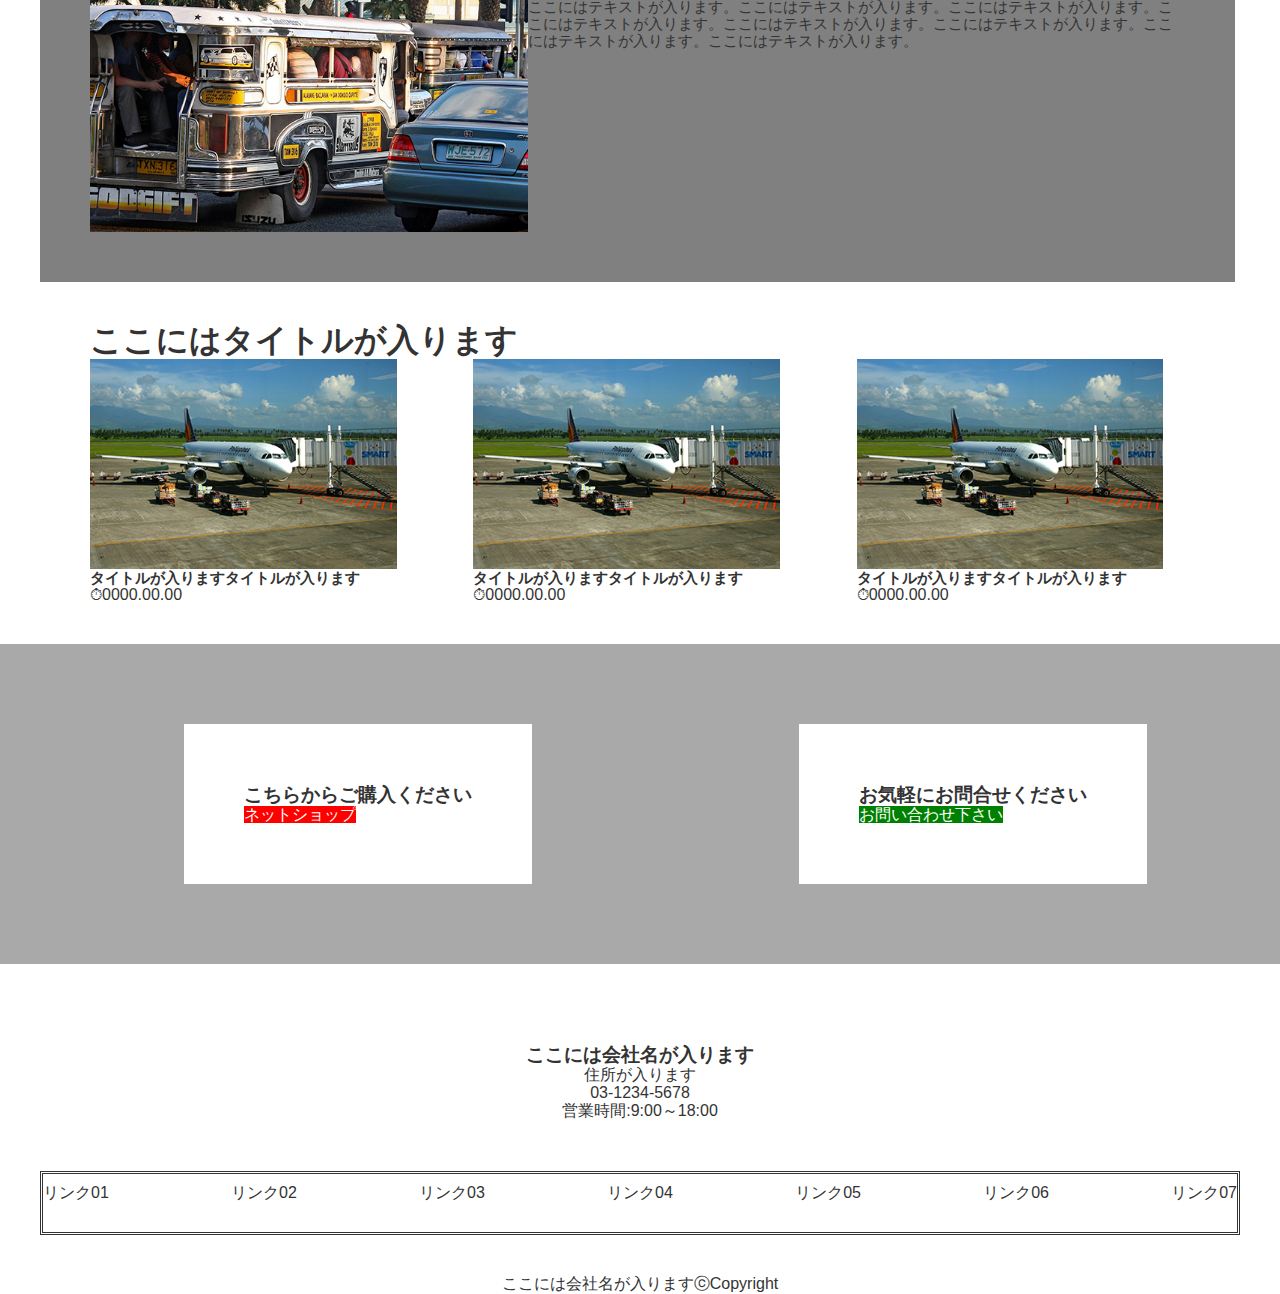
==== commit 8ba632ef: "top修正" ====
--- a/top.html
+++ b/top.html
@@ -41,7 +41,7 @@
       </div>
     </section>
       <section class="sec_02">
-        <div class="wrapper_02">
+        <div class="wrapper">
           <h1>ここにはタイトルが入ります</h1>
           <div class="sec_02__box">
           <div class="sec_02_box">
@@ -56,7 +56,7 @@
         </div>
       </section>
       <section class="sec_03">
-        <div class="wrapper_03">
+        <div class="wrapper">
           <div class="clear_fix" >
             <img src="img/img_02.png" alt="">
             <div>  
@@ -67,7 +67,7 @@
         </div>
       </section>
         <section class="sec_04">
-          <div class="wrapper_04">
+          <div class="wrapper">
             <div class="sec_04_title">
               <h1>ここにはタイトルが入ります</h1>
             </div>
@@ -128,7 +128,7 @@
                               <li>リンク04</li>
                               <li>リンク05</li>
                               <li>リンク06</li>
-                              <li class="link">リンク07</li>
+                              <li>リンク07</li>
                           </nav>
                           <div class="copyright">
                             <p>ここには会社名が入りますⓒCopyright</p>
--- a/css/top.css
+++ b/css/top.css
@@ -6,17 +6,14 @@
 }
 .wrapper{
   max-width: 1200px;
-  width: 100%;
   margin-left: auto;
   margin-right: auto;
 }
 .header{
   display: flex;
   justify-content: space-between;
-  max-width: 1200px;
 }
 body{
-  max-width: 1200px;
 	font-weight: normal;
 	color: #333333;
 	font-family: sans-serif;
@@ -42,11 +39,12 @@
     font-size: 25px;
     width: 150px;
     text-align: center;
+    margin-right: 20px;
   }
   
   .list_nav_header{
     display: flex;
-    justify-content: space-between;
+    justify-content: space-around;
     margin-bottom: 20px;
     margin-top: 20px;
     justify-items: center;
@@ -63,7 +61,7 @@
   
   }
   .sec_01_left img{
-    width: 100%;
+    width: 300px;
     float: right;
   }
   
@@ -94,6 +92,7 @@
 }x
 .sec_03{
   margin-top: 60px;
+  box-sizing: border-box;
 }
 .wrapper_03{
   margin-top: 60px;
@@ -132,11 +131,12 @@
 }
 .sec_04_title{
   margin-top: 40px;
+  margin-left: 50px;
 }
 
 .clearfix{
   display: flex;
-  margin-left: 10px;
+  margin-left: 50px;
 }
 
 .clearfix img{
@@ -161,7 +161,7 @@
   padding-top: 50px;
   padding-bottom: 50px;
   display: flex;
-  justify-content: space-between;
+  justify-content: space-around
 }
 .btn{
   background-color:red;
@@ -169,18 +169,18 @@
   color: white;
 }
 .box_btn{
-  padding-top: 30px;
-  padding-right: 30px;
-  padding-bottom: 30px;
-  padding-left: 30px;
+  padding-top: 60px;
+  padding-right: 60px;
+  padding-bottom: 60px;
+  padding-left: 60px;
   background-color: white;
   margin:30px
 }
 .box_btn1{
-  padding-top: 30px;
-  padding-right: 30px;
-  padding-bottom: 30px;
-  padding-left: 30px;
+  padding-top: 60px;
+  padding-right: 60px;
+  padding-bottom: 60px;
+  padding-left: 60px;
   background-color: white;
   margin:30px
 }
@@ -194,13 +194,15 @@
 }
 .aewea_nav_header{
   justify-content: space-between;
+  
 }
 .list{
   display: flex;
   margin-top: 50px;
   justify-content: space-between;
-  margin-right: 20px;
-  margin-left:30px;
-}
-
-
+  border: double;
+  padding-bottom:30px;
+  padding-top: 10px;
+}
+
+
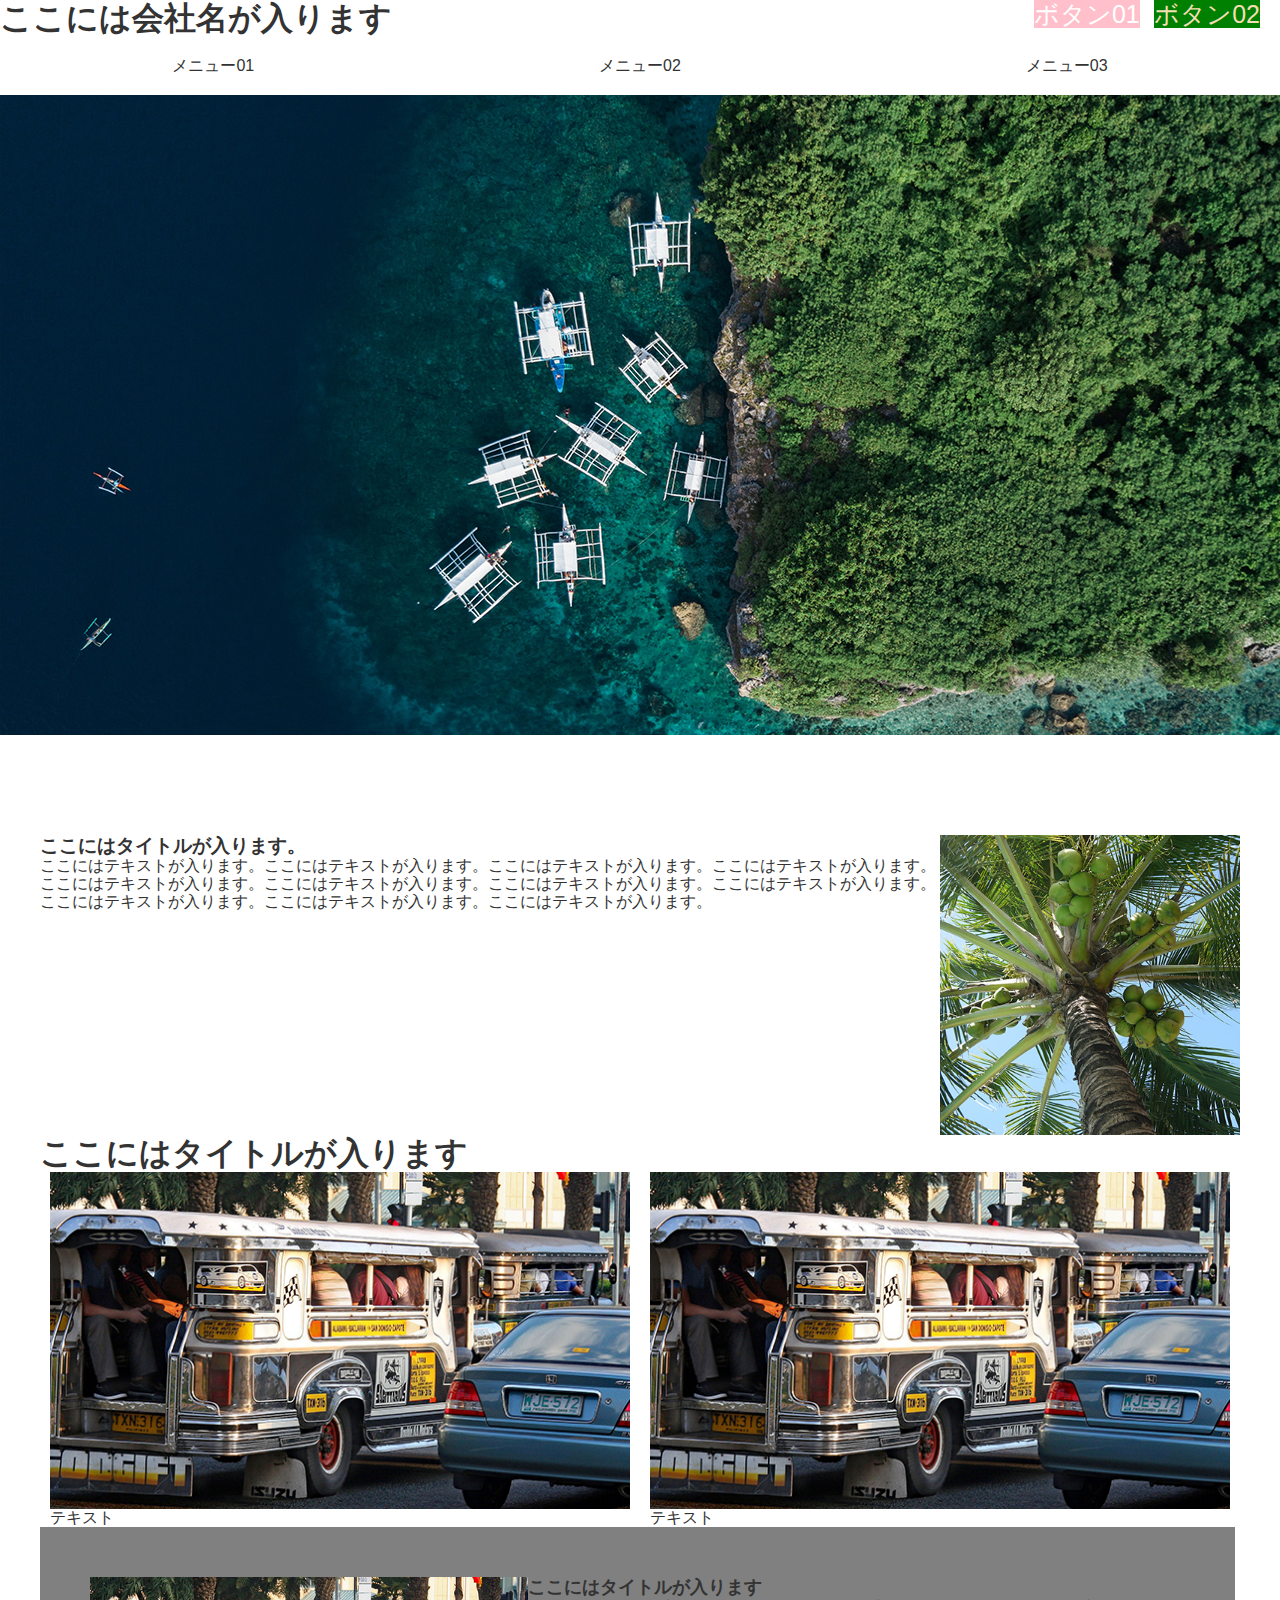
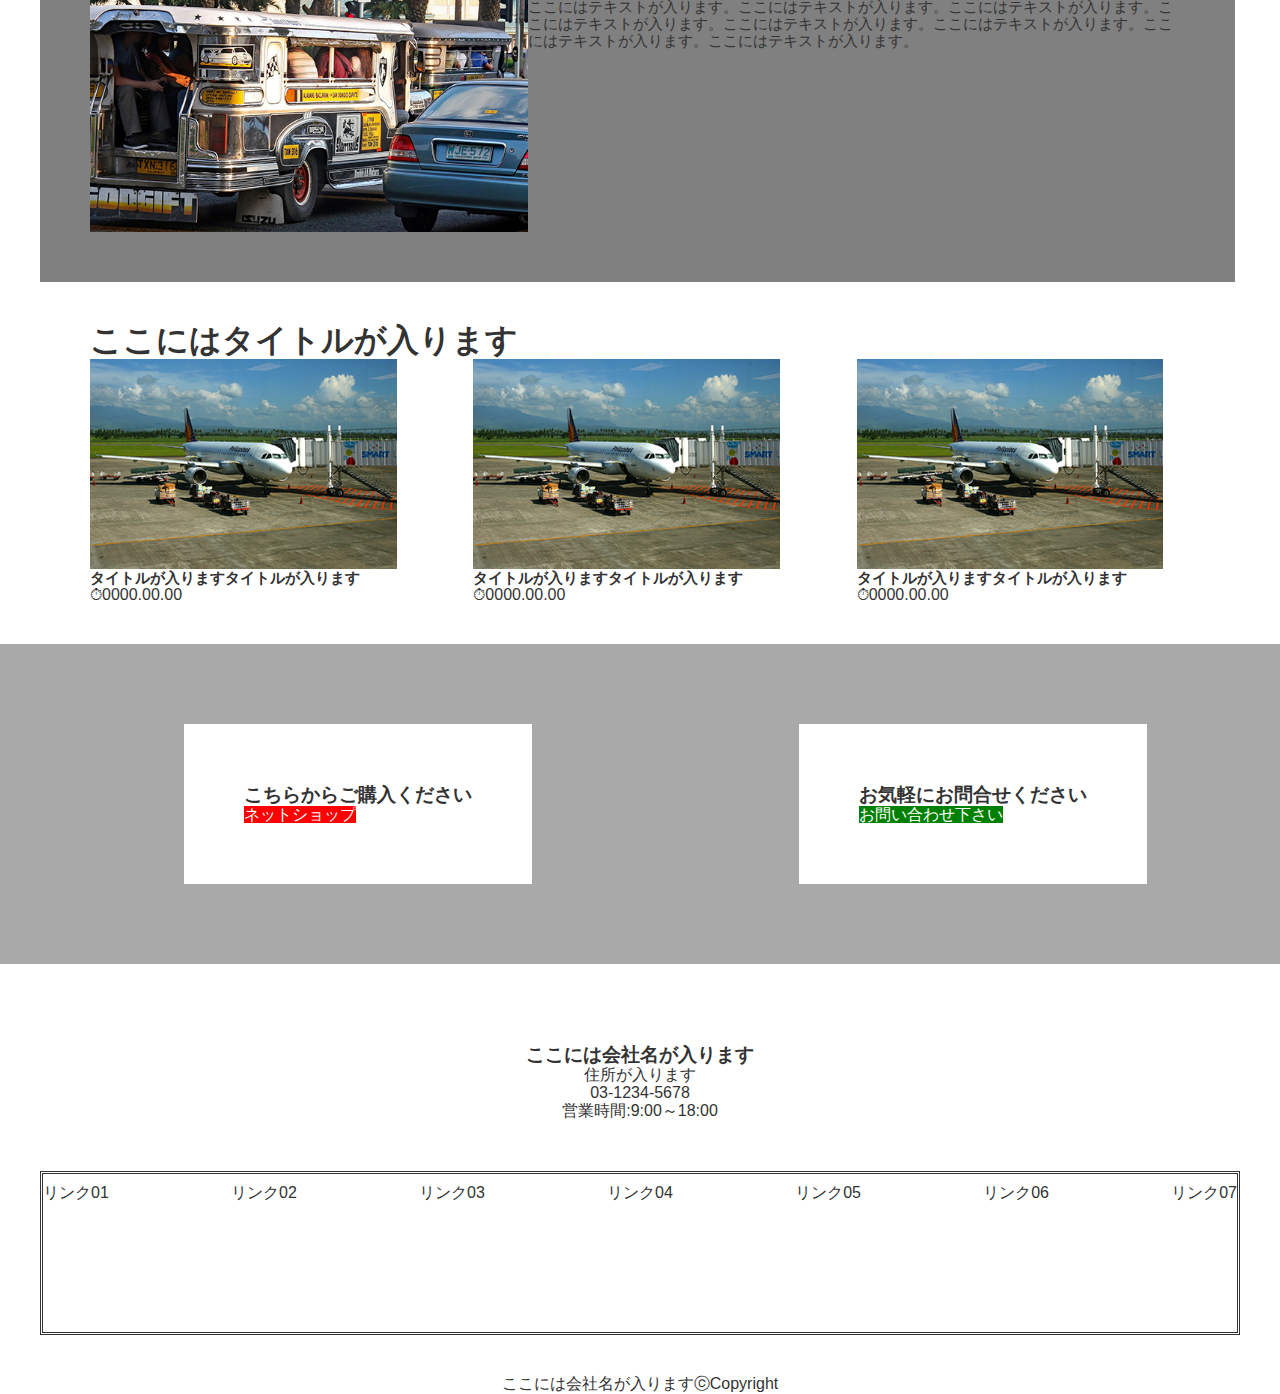
==== commit e68a35c3: "TOPページ完成" ====
--- a/top.html
+++ b/top.html
@@ -121,16 +121,31 @@
                           </div>
                         </div>
                         <nav class="aerea_nav_header_">
-                            <ul class="list">
-                              <li>リンク01</li>
-                              <li>リンク02</li>
-                              <li>リンク03</li>
-                              <li>リンク04</li>
-                              <li>リンク05</li>
-                              <li>リンク06</li>
-                              <li>リンク07</li>
-                          </nav>
-                          <div class="copyright">
+                            <ul class="container">
+                              <div class="item">
+                                リンク01
+                              </div>
+                              <div class="item">
+                                リンク02
+                              </div>
+                              <div class="item">
+                                リンク03
+                              </div>
+                              <div class="item">
+                                リンク04
+                              </div>
+                              <div class="item">
+                                リンク05
+                              </div>
+                              <div class="item_">
+                                リンク06
+                              </div>
+                              <div class="item_">
+                                リンク07
+                              </div>
+                            </div>
+                          
+                         <div class="copyright">
                             <p>ここには会社名が入りますⓒCopyright</p>
                           </div>
                   </footer>
--- a/css/top.css
+++ b/css/top.css
@@ -196,7 +196,7 @@
   justify-content: space-between;
   
 }
-.list{
+.container{
   display: flex;
   margin-top: 50px;
   justify-content: space-between;
@@ -205,4 +205,7 @@
   padding-top: 10px;
 }
 
-
+.item_{
+  
+  padding-bottom: 100px;
+}